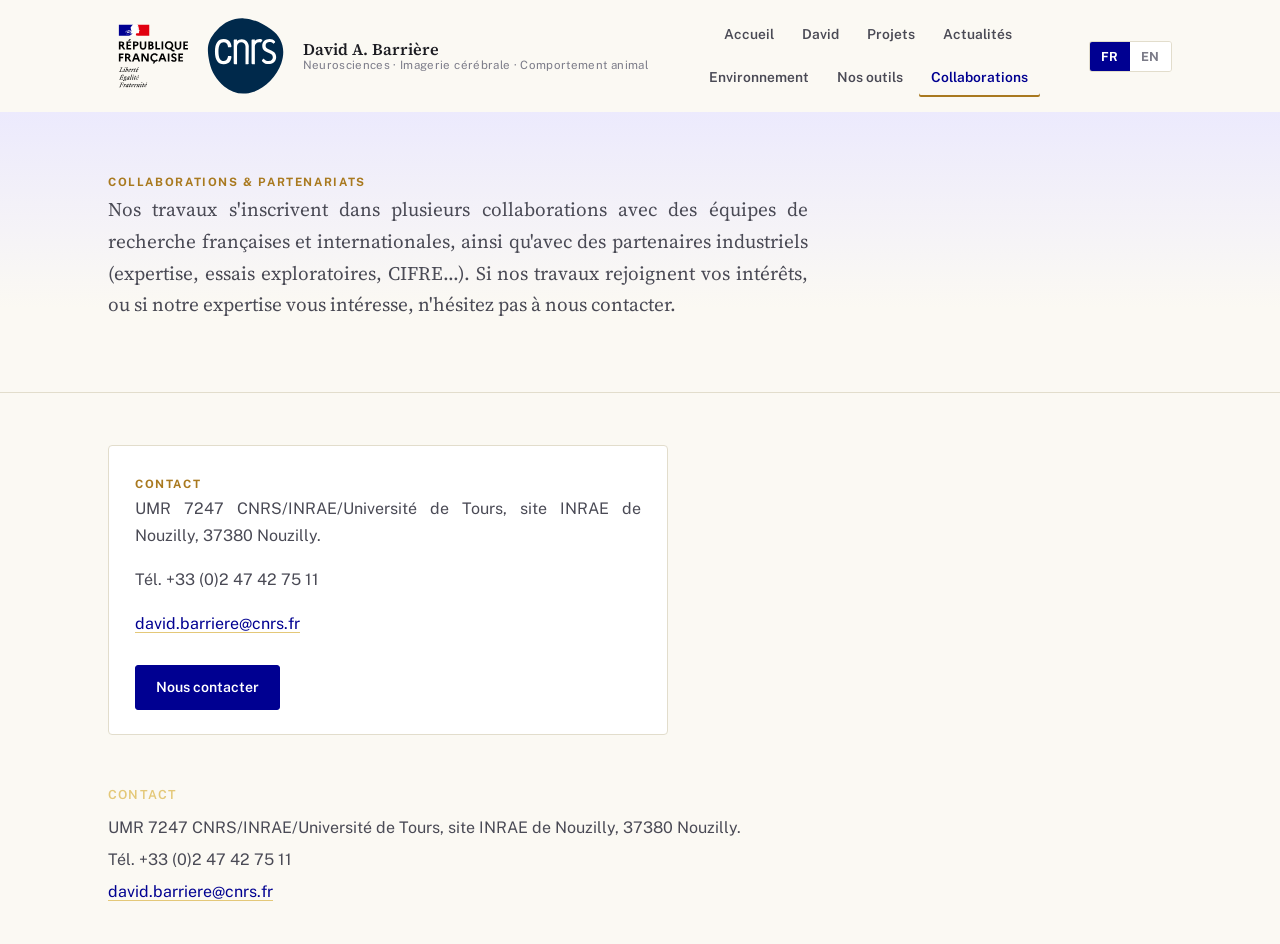
==== collaborations.html @ 91174612 "Initial commit: personal lab website with interactive brain atlas viewers Static site (index, David," ====
<!doctype html>
<html lang="fr">
<head>
<meta charset="utf-8" />
<meta name="viewport" content="width=device-width, initial-scale=1" />
<title>David A. Barrière — Collaborations</title>
<meta name="description" content="Collaborations académiques et industrielles — UMR 7247 CNRS/INRAE/Université de Tours." />
<link rel="stylesheet" href="./assets/css/site.css?v=8" />
</head>
<body>
<div id="site-header"></div>

<main>
  <section class="hero">
    <div class="wrap">
      <span class="eyebrow" data-lang-block="fr">Collaborations &amp; partenariats</span>
      <span class="eyebrow" data-lang-block="en">Collaborations &amp; partnerships</span>
      <p class="hero-lede" data-lang-block="fr">Nos travaux s'inscrivent dans plusieurs collaborations avec des équipes de recherche françaises et internationales, ainsi qu'avec des partenaires industriels (expertise, essais exploratoires, CIFRE…). Si nos travaux rejoignent vos intérêts, ou si notre expertise vous intéresse, n'hésitez pas à nous contacter.</p>
      <p class="hero-lede" data-lang-block="en">Our work is part of several collaborations with French and international research teams, as well as with industrial partners (expert consulting, exploratory trials, CIFRE PhDs…). If our work aligns with your interests, or if our expertise is of interest to you, please do not hesitate to contact us.</p>
    </div>
  </section>

  <section class="section">
    <div class="wrap">
      <div class="card" style="max-width:560px;">
        <span class="eyebrow" data-lang-block="fr">Contact</span>
        <span class="eyebrow" data-lang-block="en">Contact</span>
        <p data-lang-block="fr">UMR 7247 CNRS/INRAE/Université de Tours, site INRAE de Nouzilly, 37380 Nouzilly.</p>
        <p data-lang-block="en">UMR 7247 CNRS/INRAE/University of Tours, INRAE site of Nouzilly, 37380 Nouzilly, France.</p>
        <p>Tél. +33 (0)2 47 42 75 11</p>
        <p><a href="mailto:david.barriere@cnrs.fr">david.barriere@cnrs.fr</a></p>
        <a class="btn" href="mailto:david.barriere@cnrs.fr" style="margin-top:10px;">
          <span data-lang-block="fr">Nous contacter</span>
          <span data-lang-block="en">Get in touch</span>
        </a>
      </div>
    </div>
  </section>
</main>

<div id="site-footer"></div>

<script type="module">
  import { initSiteChrome } from "./assets/js/site.js?v=2";
  initSiteChrome({ active: "collaborations", defaultLang: "fr" });
</script>
</body>
</html>
---- assets/css/site.css ----
@import url("https://fonts.googleapis.com/css2?family=Source+Serif+4:opsz,wght@8..60,400;8..60,600;8..60,700&family=Public+Sans:wght@400;500;600;700&display=swap");

:root {
  --blue: #000091;
  --blue-dark: #00006b;
  --blue-tint: #eceafd;
  --gold: #a9791f;
  --gold-light: #e4c878;
  --ink: #1c1c22;
  --ink-dim: #4a4a55;
  --ink-faint: #7b7b88;
  --paper: #fbf9f3;
  --paper-alt: #f2ede0;
  --white: #ffffff;
  --border: #e2ddcc;
  --serif: "Source Serif 4", Georgia, "Times New Roman", serif;
  --sans: "Public Sans", -apple-system, BlinkMacSystemFont, "Segoe UI", Arial, sans-serif;
  --maxw: 1120px;
}

* { box-sizing: border-box; }
html { scroll-behavior: smooth; }

body {
  margin: 0;
  background: var(--paper);
  color: var(--ink);
  font-family: var(--sans);
  font-size: 16px;
  line-height: 1.65;
  -webkit-font-smoothing: antialiased;
}

img { max-width: 100%; display: block; }

a { color: var(--blue); text-decoration-color: var(--gold-light); text-underline-offset: 3px; }
a:hover { text-decoration-color: var(--blue); }

.wrap {
  max-width: var(--maxw);
  margin: 0 auto;
  padding: 0 28px;
}

h1, h2, h3, h4 {
  font-family: var(--serif);
  font-weight: 600;
  color: var(--blue-dark);
  line-height: 1.25;
  margin: 0 0 0.6em;
}
h1 { font-size: clamp(2rem, 4vw, 2.8rem); font-weight: 700; }
h2 { font-size: 1.6rem; }
h3 { font-size: 1.2rem; }

p { margin: 0 0 1.1em; color: var(--ink-dim); text-align: justify; text-justify: inter-word; }
p:last-child { margin-bottom: 0; }

.eyebrow {
  display: block;
  font-family: var(--sans);
  font-size: 0.72rem;
  font-weight: 700;
  letter-spacing: 0.14em;
  text-transform: uppercase;
  color: var(--gold);
  margin: 0 0 0.9em;
}

/* ---------- header ---------- */
.site-header {
  background: var(--white);
  border-bottom: 3px solid var(--gold);
  position: sticky;
  top: 0;
  z-index: 50;
}
.site-header-inner {
  max-width: var(--maxw);
  margin: 0 auto;
  padding: 14px 28px;
  display: flex;
  align-items: center;
  gap: 22px;
}
.site-brand {
  display: flex;
  align-items: center;
  gap: 14px;
  text-decoration: none;
  flex: none;
}
.site-brand img { height: 84px; width: auto; }
.site-brand-text { font-family: var(--serif); line-height: 1.15; }
.site-brand-text strong { display: block; font-size: 1.02rem; color: var(--ink); font-weight: 600; }
.site-brand-text span { display: block; font-size: 0.72rem; color: var(--ink-faint); font-family: var(--sans); letter-spacing: 0.03em; }

.site-nav {
  display: flex;
  gap: 4px;
  flex: 1;
  flex-wrap: wrap;
  justify-content: center;
}
.site-nav a {
  font-family: var(--sans);
  font-size: 0.86rem;
  font-weight: 600;
  color: var(--ink-dim);
  text-decoration: none;
  padding: 8px 12px;
  border-radius: 2px;
  white-space: nowrap;
}
.site-nav a:hover { color: var(--blue); background: var(--blue-tint); }
.site-nav a.active { color: var(--blue); box-shadow: inset 0 -2px 0 var(--gold); }

.lang-toggle {
  display: flex;
  border: 1px solid var(--border);
  border-radius: 3px;
  overflow: hidden;
  flex: none;
}
.lang-toggle button {
  font-family: var(--sans);
  font-size: 0.78rem;
  font-weight: 700;
  letter-spacing: 0.04em;
  border: none;
  background: var(--white);
  color: var(--ink-faint);
  padding: 7px 11px;
  cursor: pointer;
}
.lang-toggle button.active { background: var(--blue); color: var(--white); }

.site-nav-toggle { display: none; }

@media (max-width: 880px) {
  .site-header-inner { flex-wrap: wrap; }
  .site-nav { order: 3; width: 100%; justify-content: flex-start; display: none; }
  .site-nav.open { display: flex; }
  .site-nav-toggle {
    display: flex;
    margin-left: auto;
    border: 1px solid var(--border);
    background: var(--white);
    border-radius: 3px;
    padding: 8px 10px;
    cursor: pointer;
    font-family: var(--sans);
    font-weight: 700;
    font-size: 0.8rem;
  }
}

/* ---------- hero ---------- */
.hero {
  background: linear-gradient(180deg, var(--blue-tint), var(--paper) 70%);
  border-bottom: 1px solid var(--border);
  padding: 56px 0 44px;
}
.hero h1 { max-width: 780px; }
.hero-lede {
  font-family: var(--serif);
  font-size: 1.2rem;
  color: var(--ink-dim);
  max-width: 700px;
  margin: 0 0 1.4em;
}
.hero-contact {
  display: flex;
  flex-wrap: wrap;
  gap: 6px 28px;
  font-size: 0.88rem;
  color: var(--ink-faint);
  margin-top: 22px;
}
.hero-contact a { color: var(--ink-faint); }

/* ---------- sections ---------- */
.section { padding: 52px 0; }
.section + .section { border-top: 1px solid var(--border); }
.section-alt { background: var(--paper-alt); }
.section-blue { background: var(--blue-dark); color: var(--white); }
.section-blue h2, .section-blue .eyebrow { color: var(--white); }
.section-blue p { color: #cfd0ea; }

.lede {
  font-family: var(--serif);
  font-size: 1.15rem;
  color: var(--ink);
  max-width: 760px;
}

.prose { max-width: 760px; }
.prose p { font-size: 1rem; }
.prose-wide { max-width: none; }

/* ---------- carousel ---------- */
.carousel {
  position: relative;
  max-width: 760px;
  margin: 0 auto;
  background: #14151c;
  border: 1px solid var(--border);
  border-radius: 6px;
  overflow: hidden;
}
.carousel-track { position: relative; aspect-ratio: 16 / 10; }
.carousel-slide {
  position: absolute;
  inset: 0;
  display: flex;
  align-items: center;
  justify-content: center;
  opacity: 0;
  transition: opacity 0.6s ease;
  pointer-events: none;
}
.carousel-slide.active { opacity: 1; pointer-events: auto; }
.carousel-slide img { max-height: 100%; max-width: 100%; object-fit: contain; }
.carousel-caption {
  position: absolute;
  left: 0; right: 0; bottom: 0;
  background: linear-gradient(0deg, rgba(0,0,0,0.72), transparent);
  color: #fff;
  font-size: 0.82rem;
  padding: 26px 18px 12px;
  text-align: center;
  letter-spacing: 0.02em;
}
.carousel-arrow {
  position: absolute;
  top: 50%;
  transform: translateY(-50%);
  background: rgba(255,255,255,0.9);
  border: none;
  width: 34px;
  height: 34px;
  border-radius: 50%;
  cursor: pointer;
  font-size: 1rem;
  color: var(--blue-dark);
  display: flex;
  align-items: center;
  justify-content: center;
}
.carousel-arrow.prev { left: 10px; }
.carousel-arrow.next { right: 10px; }
.carousel-dots {
  display: flex;
  justify-content: center;
  gap: 7px;
  padding: 12px 0 0;
}
.carousel-dots button {
  width: 7px; height: 7px; border-radius: 50%;
  border: none; background: var(--border); cursor: pointer; padding: 0;
}
.carousel-dots button.active { background: var(--gold); }

/* ---------- cards / lists ---------- */
.grid { display: grid; gap: 24px; }
.grid-2 { grid-template-columns: repeat(auto-fit, minmax(300px, 1fr)); }
.grid-3 { grid-template-columns: repeat(auto-fit, minmax(220px, 1fr)); }

.card {
  background: var(--white);
  border: 1px solid var(--border);
  border-radius: 4px;
  padding: 24px 26px;
}

.project-title-row { display: flex; align-items: baseline; gap: 14px; flex-wrap: wrap; margin-bottom: 0.6em; }
.project-title-row h2 { margin-bottom: 0; }

.status-badge {
  display: inline-block;
  font-size: 0.7rem;
  font-weight: 700;
  letter-spacing: 0.04em;
  text-transform: uppercase;
  padding: 4px 10px;
  border-radius: 3px;
  white-space: nowrap;
  font-family: var(--sans);
}
.status-badge.status-done { background: rgba(122, 36, 56, 0.1); color: #7a2438; border: 1px solid rgba(122, 36, 56, 0.35); }
.status-badge.status-ongoing { background: rgba(47, 122, 77, 0.1); color: #2f7a4d; border: 1px solid rgba(47, 122, 77, 0.35); }
.status-badge.status-starting { background: rgba(0, 0, 145, 0.08); color: var(--blue); border: 1px solid rgba(0, 0, 145, 0.3); }

.timeline { max-width: 640px; }
.timeline-row {
  display: flex;
  gap: 22px;
  padding: 11px 0;
  border-bottom: 1px solid var(--border);
  font-size: 0.94rem;
}
.timeline-row:last-child { border-bottom: none; }
.timeline-year {
  flex: none;
  width: 110px;
  color: var(--gold);
  font-weight: 700;
  font-family: var(--serif);
}
.timeline-label { color: var(--ink); }

.pub-list { max-width: 780px; }
.pub-row {
  display: flex;
  gap: 22px;
  padding: 12px 0;
  border-bottom: 1px solid var(--border);
  font-size: 0.94rem;
  align-items: baseline;
}
.pub-row:last-child { border-bottom: none; }
.pub-year {
  flex: none;
  width: 52px;
  color: var(--gold);
  font-weight: 700;
  font-family: var(--serif);
}
.pub-title { color: var(--ink); text-decoration: none; }
.pub-title:hover { color: var(--blue); text-decoration: underline; }
.pub-journal { color: var(--ink-faint); font-style: italic; }

.profile-links { display: flex; gap: 12px; flex-wrap: wrap; margin: 18px 0 0; }
.profile-links a {
  display: inline-flex;
  align-items: center;
  gap: 8px;
  border: 1px solid var(--border);
  background: var(--white);
  padding: 8px 14px;
  border-radius: 3px;
  font-size: 0.85rem;
  font-weight: 600;
  text-decoration: none;
  color: var(--ink);
}
.profile-links a:hover { border-color: var(--blue); color: var(--blue); }
.profile-links img { height: 16px; width: auto; }

.bio-grid { display: grid; grid-template-columns: 220px 1fr; gap: 40px; align-items: start; }
.bio-grid img { border-radius: 50%; border: 1px solid var(--border); aspect-ratio: 1 / 1; object-fit: cover; }
@media (max-width: 720px) { .bio-grid { grid-template-columns: 1fr; } .bio-grid img { max-width: 200px; } }

.logo-row { display: flex; flex-wrap: wrap; align-items: center; gap: 28px; margin-top: 16px; }
.logo-row img { max-height: 96px; width: auto; }

.news-list { display: flex; flex-direction: column; gap: 0; max-width: 780px; }
.news-row {
  display: block;
  padding: 15px 0;
  border-bottom: 1px solid var(--border);
  text-decoration: none;
}
.news-row:last-child { border-bottom: none; }
.news-outlet {
  font-size: 0.72rem;
  font-weight: 700;
  letter-spacing: 0.08em;
  text-transform: uppercase;
  color: var(--gold);
  display: block;
  margin-bottom: 3px;
}
.news-title { color: var(--ink); font-size: 0.98rem; font-family: var(--serif); }
.news-row:hover .news-title { color: var(--blue); }

.btn {
  display: inline-block;
  background: var(--blue);
  color: var(--white) !important;
  font-weight: 600;
  font-size: 0.88rem;
  padding: 10px 20px;
  border-radius: 3px;
  text-decoration: none;
  border: 1px solid var(--blue);
}
.btn:hover { background: var(--blue-dark); }
.btn-outline {
  background: transparent;
  color: var(--blue) !important;
  border: 1px solid var(--blue);
}
.btn-outline:hover { background: var(--blue-tint); }

.tool-grid { display: grid; grid-template-columns: repeat(3, 1fr); gap: 18px; margin-top: 26px; }
@media (max-width: 720px) { .tool-grid { grid-template-columns: repeat(2, 1fr); } }
@media (max-width: 480px) { .tool-grid { grid-template-columns: 1fr; } }
.tool-card {
  background: var(--white);
  border: 1px solid var(--border);
  border-radius: 4px;
  padding: 22px;
  text-decoration: none;
  transition: border-color 0.15s, transform 0.15s;
}
.tool-card:hover { border-color: var(--gold); transform: translateY(-2px); }
.tool-card .eyebrow { margin-bottom: 6px; }
.tool-card h3 { margin: 0 0 6px; color: var(--blue-dark); }
.tool-card span.arrow { color: var(--gold); font-weight: 700; }

/* ---------- footer ---------- */
.site-footer {
  background: var(--blue-dark);
  color: #cfd0ea;
  padding: 42px 0 26px;
  font-size: 0.9rem;
}
.site-footer a { color: #fff; }
.footer-grid { display: grid; grid-template-columns: repeat(auto-fit, minmax(200px, 1fr)); gap: 28px; margin-bottom: 26px; }
.footer-grid h4 { color: var(--gold-light); font-family: var(--sans); font-size: 0.78rem; text-transform: uppercase; letter-spacing: 0.1em; margin-bottom: 12px; }
.footer-grid p, .footer-grid div { margin: 0 0 6px; }

[data-lang-block] { display: none; }
[data-lang-block].active { display: block; }
span[data-lang-block].active, a[data-lang-block].active { display: inline; }
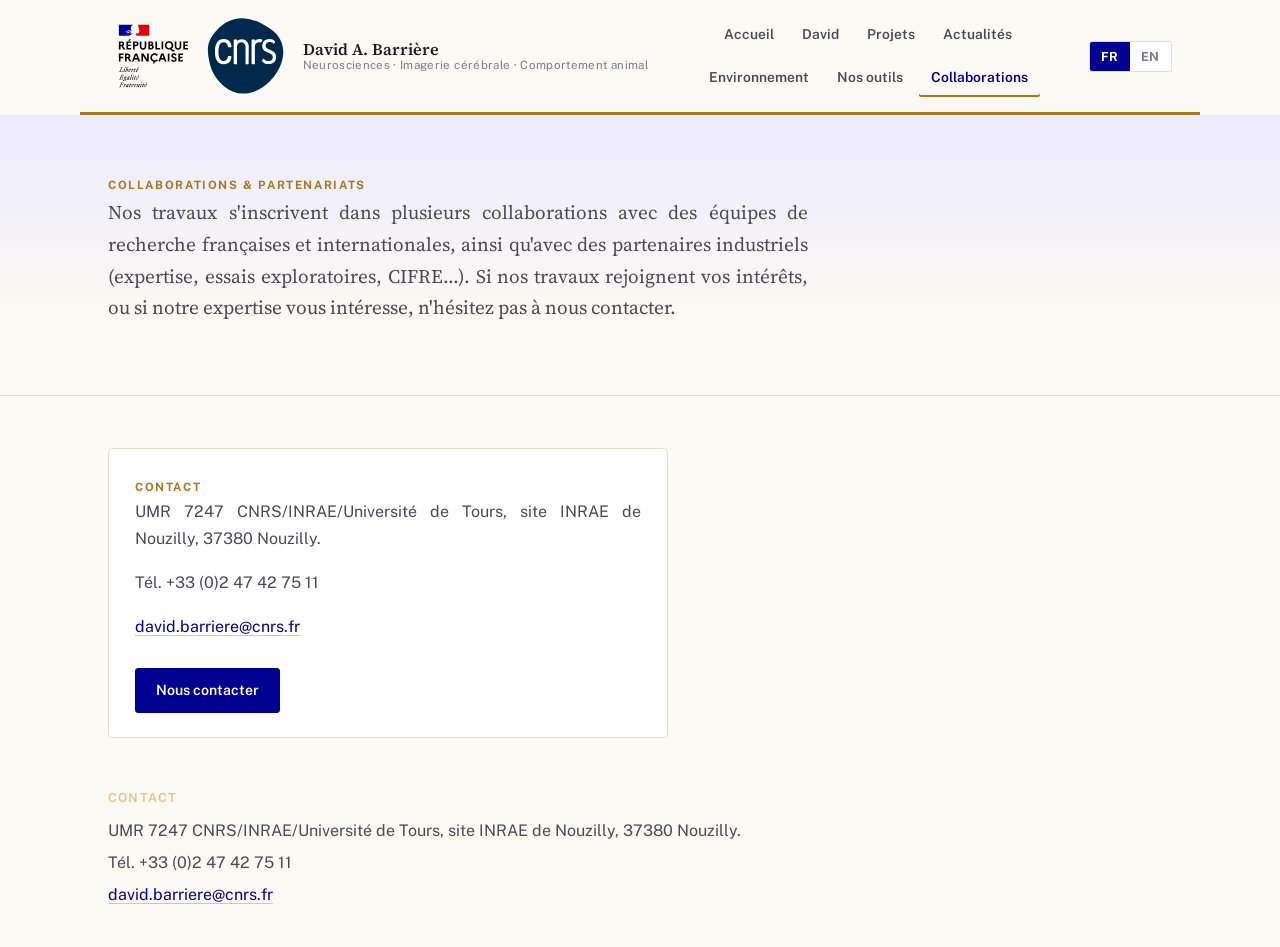
==== commit b677947f: "Constrain header gold divider to header content width" ====
--- a/collaborations.html
+++ b/collaborations.html
@@ -5,7 +5,9 @@
 <meta name="viewport" content="width=device-width, initial-scale=1" />
 <title>David A. Barrière — Collaborations</title>
 <meta name="description" content="Collaborations académiques et industrielles — UMR 7247 CNRS/INRAE/Université de Tours." />
-<link rel="stylesheet" href="./assets/css/site.css?v=8" />
+<link rel="stylesheet" href="./assets/css/site.css?v=11" />
+<script data-goatcounter="https://davidbarriere.goatcounter.com/count" async src="https://gc.zgo.at/count.js"></script>
+<link rel="canonical" href="https://davidbarriere.github.io/collaborations.html" />
 </head>
 <body>
 <div id="site-header"></div>
--- a/assets/css/site.css
+++ b/assets/css/site.css
@@ -70,7 +70,6 @@
 /* ---------- header ---------- */
 .site-header {
   background: var(--white);
-  border-bottom: 3px solid var(--gold);
   position: sticky;
   top: 0;
   z-index: 50;
@@ -79,6 +78,7 @@
   max-width: var(--maxw);
   margin: 0 auto;
   padding: 14px 28px;
+  border-bottom: 3px solid var(--gold);
   display: flex;
   align-items: center;
   gap: 22px;
@@ -202,7 +202,7 @@
 .carousel {
   position: relative;
   max-width: 760px;
-  margin: 0 auto;
+  margin: 0;
   background: #14151c;
   border: 1px solid var(--border);
   border-radius: 6px;
@@ -393,7 +393,7 @@
 }
 .btn-outline:hover { background: var(--blue-tint); }
 
-.tool-grid { display: grid; grid-template-columns: repeat(3, 1fr); gap: 18px; margin-top: 26px; }
+.tool-grid { display: grid; grid-template-columns: repeat(3, 1fr); gap: 18px; margin: 26px 0; }
 @media (max-width: 720px) { .tool-grid { grid-template-columns: repeat(2, 1fr); } }
 @media (max-width: 480px) { .tool-grid { grid-template-columns: 1fr; } }
 .tool-card {
